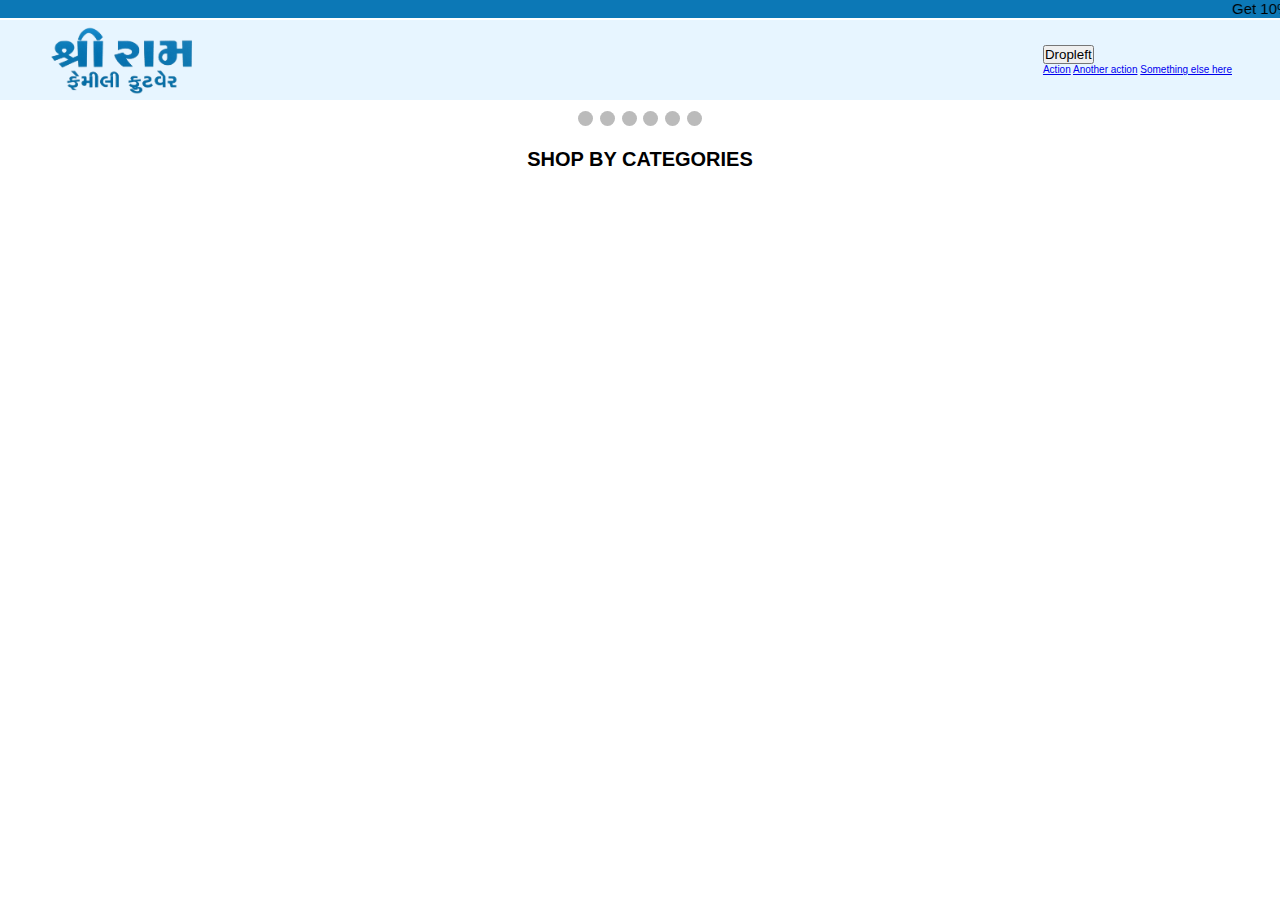
==== index.html @ 0f9f1c7d "changed folder structure" ====
<!DOCTYPE html>
<html lang="en">

<head>
  <meta charset="UTF-8">
  <meta name="viewport" content="width=device-width, initial-scale=1.0">
  <title>Shree Ram Footwere</title>

  <!-- CSS link -->
  <link rel="stylesheet" href="./index.css">

  <!-- Bootstrap link -->
  <!-- CSS -->
  <link href="https://cdn.jsdelivr.net/npm/bootstrap@5.0.2/dist/css/bootstrap.min.css" rel="stylesheet"
    integrity="sha384-EVSTQN3/azprG1Anm3QDgpJLIm9Nao0Yz1ztcQTwFspd3yD65VohhpuuCOmLASjC" crossorigin="anonymous">
  <!-- JavaScript -->
  <script src="https://cdn.jsdelivr.net/npm/bootstrap@5.0.2/dist/js/bootstrap.bundle.min.js"
    integrity="sha384-MrcW6ZMFYlzcLA8Nl+NtUVF0sA7MsXsP1UyJoMp4YLEuNSfAP+JcXn/tWtIaxVXM"
    crossorigin="anonymous" defer></script>
    <script type="module" src="https://unpkg.com/ionicons@5.5.2/dist/ionicons/ionicons.esm.js" defer></script>
    <script nomodule src="https://unpkg.com/ionicons@5.5.2/dist/ionicons/ionicons.js" defer></script>
    <script src="./index.js" defer></script>
</head>

<body>

  <!-- Nevigation bar -->

  <div class="container-fluid">
    <div class="row">
      <marquee class="marq" bgcolor="#0c78b6" direction="left" loop="">
        <P>Get 10% instant off on prepaid orders above ₹999 or 5%
          instant off on prepaid orders below ₹999</P>
      </marquee>
    </div>

    <header class="header">
      <img src="./public/home/shree ram.png" alt="logo" class="logo" />

      <!-- <nav class="navbar">
        <ul class="navbar-list">
          <li><a class="navbar-link" href="#">MEN</a></li>
          <li><a class="navbar-link" href="#">WOMEN</a></li>
          <li><a class="navbar-link" href="#">KIDS</a></li>
          <li><a class="navbar-link" href="#">BRANDS</a></li>
          <li><a class="navbar-link" href="#">ABOUT US</a></li>
          <li><a class="navbar-link" href="#">CONTECT</a></li>
        </ul>
      </nav> -->

      <!-- <div class="mobile-navbar-btn">
        <ion-icon name="menu-outline" class="mobile-nav-icon"></ion-icon>
        <ion-icon name="close-outline" class="mobile-nav-icon"></ion-icon>
      </div> -->

      <div class="btn-group dropleft">
        <button type="button" class="btn btn-secondary dropdown-toggle" data-toggle="dropdown" aria-haspopup="true" aria-expanded="false">
          Dropleft
        </button>
        <div class="dropdown-menu">
          <!-- Dropdown menu links -->
          <a class="dropdown-item" href="#">Action</a>
          <a class="dropdown-item" href="#">Another action</a>
          <a class="dropdown-item" href="#">Something else here</a>
        </div>
      </div>      
    </header>


    <!-- 

     <nav class="navbar navbar-expand-lg navbar-light bg-light" id="top">
      <div class="container-fluid">
        <a class="navbar-brand logo" href="#"><img src="./Assets/Photos/./index/logo.png" height="60" width="130"
            alt="Logo"></a>
        <button class="navbar-toggler" type="button" data-bs-toggle="collapse" data-bs-target="#navbarNavDropdown"
          aria-controls="navbarNavDropdown" aria-expanded="false" aria-label="Toggle navigation">

        </button>
        <div class="collapse navbar-collapse margin" id="navbarNavDropdown">
          <ul class="navbar-nav">
            <li class="nav-item">
              <a class="nav-link home" aria-current="page" href="#">Home</a>
            </li>
            <li class="nav-item">
              <a class="nav-link men" href="#">Men</a>
            </li>
            <li class="nav-item">
              <a class="nav-link women" href="#">Women</a>
            </li>
            <li class="nav-item dropdown">
              <a class="nav-link dropdown-toggle" href="#" id="navbarDropdownMenuLink" role="button"
                data-bs-toggle="dropdown" aria-expanded="false">
                Dropdown
              </a>
              <ul class="dropdown-menu" aria-labelledby="navbarDropdownMenuLink">
                <li><a class="dropdown-item" href="#">Action</a></li>
                <li><a class="dropdown-item" href="#">Another action</a></li>
                <li><a class="dropdown-item" href="#">Something else here</a></li>
              </ul>
            </li>
          </ul>
        </div>
      </div>
    </nav>  -->

    <!-- ======================================== 
        Our Main Hero Section Start  
  ========================================  -->

    <div class="slideshow-container-fluid">

      <div class="mySlides">
        <div class="numbertext">1 / 6</div>
        <img src="./public/home/hero 1.jpeg" style="width:100%">
      </div>

      <div class="mySlides">
        <div class="numbertext">2 / 6</div>
        <img src="./public/home/hero 2.jpeg" style="width:100%">
      </div>

      <div class="mySlides">
        <div class="numbertext">3 / 6</div>
        <img src="./public/home/hero 4.jpeg" style="width:100%">
      </div>

      <div class="mySlides">
        <div class="numbertext">4 / 6</div>
        <img src="./public/home/hero 3.jpeg" style="width:100%">
      </div>

      <div class="mySlides">
        <div class="numbertext">5 / 6</div>
        <img src="./public/home/ 5.jpeg" style="width:100%">
      </div>

      <div class="mySlides">
        <div class="numbertext">6 / 6</div>
        <img src="./public/home/hero 6.jpeg" style="width:100%">
      </div>

    </div>
    <br>

    <div style="text-align:center">
      <span class="dot"></span>
      <span class="dot"></span>
      <span class="dot"></span>
      <span class="dot"></span>
      <span class="dot"></span>
      <span class="dot"></span>
    </div>

    <!-- 
      <div class="container-fluid">
        <div class="row">
          <img src="./public/home/hero 1.jpeg" alt="">
      </div>
    </div> -->


    <!-- shop by catagarys -->

    <div class="row catagarys">
      <h1><b>SHOP BY CATEGORIES</b></h1>
    </div>

    <!-- product card -->

  <!-- ======================================== 
        Our JavaScript Section Start  
  ========================================  -->

</body>

</html>
---- index.css ----
* {
    margin: 0;
    padding: 0;
}

.marq {
    font-size: 1.5rem;
    padding: -0.1rem;
}

/* view rawindex.html hosted with ❤ by GitHub */

/* Here is the complete style.css file Source Code */

@import url("https://fonts.googleapis.com/css2?family=Libre+Baskerville&family=PT+Sans:ital,wght@0,400;0,700;1,400;1,700&family=Work+Sans:wght@400;500;600;700&display=swap");

* {
    padding: 0;
    margin: 0;
    box-sizing: border-box;
    font-family: "Work Sans", sans-serif;
}

html {
    font-size: 62.5%;
    /* 1rem = 10px */
    overflow-x: hidden;
}

body {
    overflow-x: hidden;
}

.header {
    padding: 0 4.8rem;
    height: 8rem;
    display: flex;
    justify-content: space-between;
    align-items: center;
    background-color: #e7f5ff;
}

.header .logo {
    height: 7rem;
}

.dropdown-button {
    color: black;
    background-color: #0c78b6;
}

.navbar-list {
    width: 100vw;
    display: flex;
    
    list-style: none;
}

.navbar-link:link,
.navbar-link:visited {
    display: inline-block;
    text-transform: uppercase;
    text-decoration: none;
    font-size: 1.5rem;
    font-weight: 500;
    color: #212529;
    transition: all 0.3s;
}

.navbar-link:hover,
.navbar-link:active {
    color: #0c78b6;
}

.mobile-navbar-btn {
    display: none;
    background: transparent;
    cursor: pointer;
}

.mobile-nav-icon {
    width: 4rem;
    height: 4rem;
    color: #212529;
}

.mobile-nav-icon[name="close-outline"] {
    display: none;
}

/* ===========================================
Responsive Codes 
======================================= */

/* 980px  */
@media (max-width: 62em) {
    .mobile-navbar-btn {
        display: block;
        z-index: 999;
        border: 3px solid #212529;
        color: #212529;
    }

    .header {
        position: relative;
    }

    .header .logo {
        width: 40%;
    }

    .navbar {
        /* display: none; */
        width: 100%;
        height: 100vh;
        background: #e7f5ff;
        position: absolute;
        top: 0;
        left: 0;

        display: flex;
        justify-content: center;
        align-items: center;

        /* to get the tranisition  */
        transform: translateX(100%);
        transition: all 0.5s linear;

        opacity: 0;
        visibility: hidden;
        pointer-events: none;
    }

    .navbar-list {
        flex-direction: column;
        align-items: center;
    }

    .active .navbar {
        transform: translateX(0);
        opacity: 1;
        visibility: visible;
        pointer-events: auto;
    }

    .active .mobile-navbar-btn .mobile-nav-icon[name="close-outline"] {
        display: block;
    }

    .active .mobile-navbar-btn .mobile-nav-icon[name="menu-outline"] {
        display: none;
    }
}


/* Below 560px  */
@media (max-width: 35em) {
    .header {
        padding: 0 2.4rem;
    }

    .header .logo {
        width: 60%;
    }
}


/* Hero section start */

* {
    box-sizing: border-box;
}

body {
    font-family: Verdana, sans-serif;
}

.mySlides {
    display: none
    ;
}

img {
    vertical-align: middle;
}

/* Slideshow container */
.slideshow-container {
    max-width: 1000px;
    position: relative;
    margin: auto;
}

/* Caption text */
.text {
    color: #f2f2f2;
    font-size: 15px;
    padding: 8px 12px;
    position: absolute;
    bottom: 8px;
    width: 100%;
    text-align: center;
}

/* Number text (1/3 etc) */
.numbertext {
    color: #0c78b6;
    font-size: 12px;
    padding: 8px 12px;
    position: absolute;
    top: 0;
}

/* The dots/bullets/indicators */
.dot {
    height: 15px;
    width: 15px;
    margin: 0 2px;
    background-color: #bbb;
    border-radius: 50%;
    display: inline-block;
    transition: background-color 0.6s ease;
}

.active {
    background-color: #717171;
}

/* Fading animation */
.fade {
    animation-name: fade;
    animation-duration: 1.5s;
}

@keyframes fade {
    from {
        opacity: .4
    }

    to {
        opacity: 1
    }
}

/* On smaller screens, decrease text size */
@media only screen and (max-width: 300px) {
    .text {
        font-size: 11px
    }
}

/* catagarys */

.catagarys {
    text-align: center;
    /* margin: 3rem; */
    padding: 2rem;
}

/* catagarys name */

.catagaryss {
    display: flex;
    gap: 5rem;
    font-size: 1.8rem;
    justify-content: center;
    /* text-align: center; */
    margin: 1rem;
}

.catagarys-name {
    border-bottom: 1.5px solid black;
}

.catagarys-name a {
    text-decoration: none;
    color: black;
}

:hover.catagarys-name {
    border-bottom: 1.5px solid #0c78b6;
    transition-duration: 0.3s;
}

:hover.catagarys-name a {
    text-decoration: none;
    color: #0c78b6;
    transition-duration: 0.3s;
}

/* prodect list */

.product-card {
    border: 1px solid #ccc;
    border-radius: 5px;
    padding: 15px;
    margin-bottom: 20px;
    /* width: 50%; */
}

.product-img {
    width: 100%;
    height: auto;
}

.product-title {
    font-weight: bold;
    margin-top: 10px;
}

.product-price {
    color: green;
    font-size: 18px;
    font-weight: bold;
    margin-top: 10px;
}
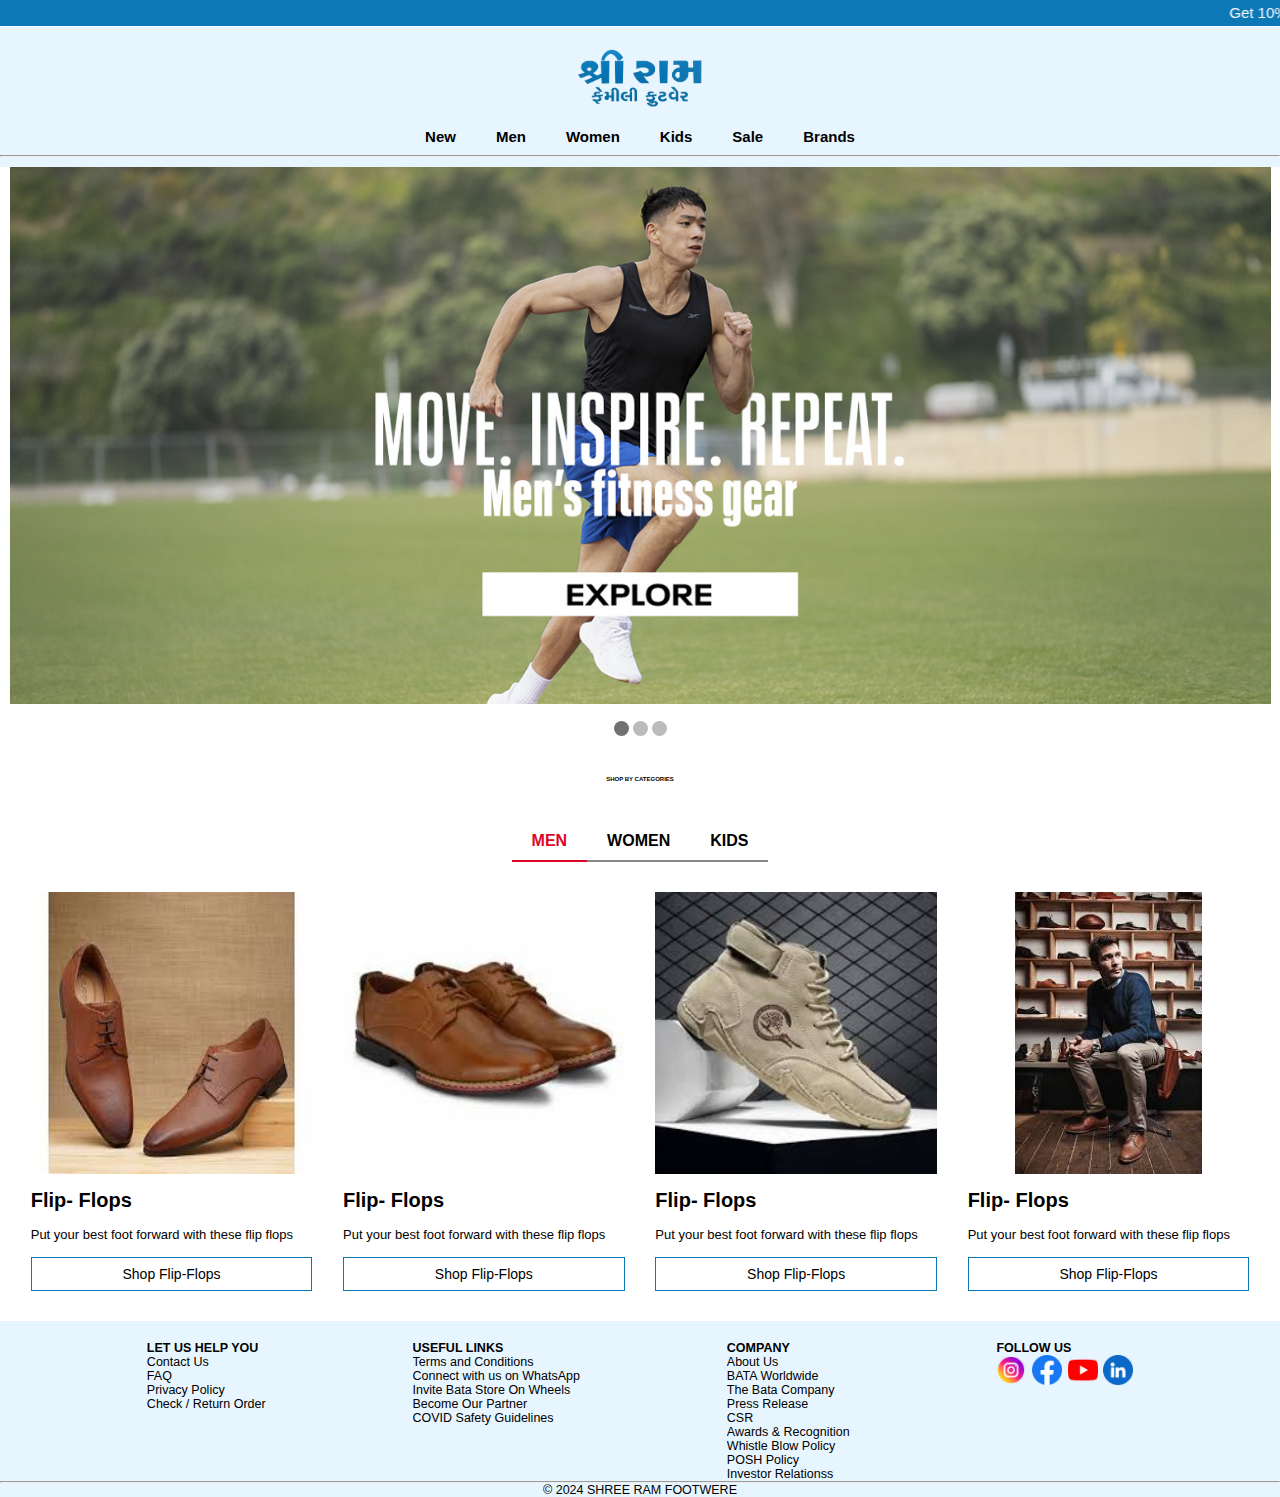
==== commit 14d4721c: "products by category cards done" ====
--- a/index.html
+++ b/index.html
@@ -6,171 +6,170 @@
   <meta name="viewport" content="width=device-width, initial-scale=1.0">
   <title>Shree Ram Footwere</title>
 
-  <!-- CSS link -->
-  <link rel="stylesheet" href="./index.css">
-
-  <!-- Bootstrap link -->
-  <!-- CSS -->
   <link href="https://cdn.jsdelivr.net/npm/bootstrap@5.0.2/dist/css/bootstrap.min.css" rel="stylesheet"
     integrity="sha384-EVSTQN3/azprG1Anm3QDgpJLIm9Nao0Yz1ztcQTwFspd3yD65VohhpuuCOmLASjC" crossorigin="anonymous">
-  <!-- JavaScript -->
+  <link rel="stylesheet" href="./styles/index.css">
+  <link rel="stylesheet" href="./styles/cards.css">
+  <link rel="stylesheet" href="./styles/footer.css">
+
   <script src="https://cdn.jsdelivr.net/npm/bootstrap@5.0.2/dist/js/bootstrap.bundle.min.js"
-    integrity="sha384-MrcW6ZMFYlzcLA8Nl+NtUVF0sA7MsXsP1UyJoMp4YLEuNSfAP+JcXn/tWtIaxVXM"
-    crossorigin="anonymous" defer></script>
-    <script type="module" src="https://unpkg.com/ionicons@5.5.2/dist/ionicons/ionicons.esm.js" defer></script>
-    <script nomodule src="https://unpkg.com/ionicons@5.5.2/dist/ionicons/ionicons.js" defer></script>
-    <script src="./index.js" defer></script>
+    integrity="sha384-MrcW6ZMFYlzcLA8Nl+NtUVF0sA7MsXsP1UyJoMp4YLEuNSfAP+JcXn/tWtIaxVXM" crossorigin="anonymous"
+    defer></script>
+
+  <script src="./scripts/index.js" defer></script>
+  <script src="./scripts/cards.js" defer></script>
+  <script src="./scripts/footer.js" defer></script>
 </head>
 
 <body>
 
-  <!-- Nevigation bar -->
-
   <div class="container-fluid">
     <div class="row">
-      <marquee class="marq" bgcolor="#0c78b6" direction="left" loop="">
-        <P>Get 10% instant off on prepaid orders above ₹999 or 5%
-          instant off on prepaid orders below ₹999</P>
+      <marquee class="marq" direction="left">Get 10% instant off on prepaid orders above ₹999 or 5%
+        instant off on prepaid orders below ₹999
       </marquee>
     </div>
 
-    <header class="header">
-      <img src="./public/home/shree ram.png" alt="logo" class="logo" />
-
-      <!-- <nav class="navbar">
-        <ul class="navbar-list">
-          <li><a class="navbar-link" href="#">MEN</a></li>
-          <li><a class="navbar-link" href="#">WOMEN</a></li>
-          <li><a class="navbar-link" href="#">KIDS</a></li>
-          <li><a class="navbar-link" href="#">BRANDS</a></li>
-          <li><a class="navbar-link" href="#">ABOUT US</a></li>
-          <li><a class="navbar-link" href="#">CONTECT</a></li>
-        </ul>
-      </nav> -->
-
-      <!-- <div class="mobile-navbar-btn">
-        <ion-icon name="menu-outline" class="mobile-nav-icon"></ion-icon>
-        <ion-icon name="close-outline" class="mobile-nav-icon"></ion-icon>
-      </div> -->
-
-      <div class="btn-group dropleft">
-        <button type="button" class="btn btn-secondary dropdown-toggle" data-toggle="dropdown" aria-haspopup="true" aria-expanded="false">
-          Dropleft
-        </button>
-        <div class="dropdown-menu">
-          <!-- Dropdown menu links -->
-          <a class="dropdown-item" href="#">Action</a>
-          <a class="dropdown-item" href="#">Another action</a>
-          <a class="dropdown-item" href="#">Something else here</a>
-        </div>
-      </div>      
+    <header>
+      <img src="./public/home/shree ram.png" alt="" class="logo" />
+      <nav class="navbar">
+        <span id="new-dropdown" class="nav-btn nav-new" onmouseover="showDropdown(this)"
+          onmouseout="hideDropdown()">New</span>
+        <span id="men-dropdown" class="nav-btn nav-men" onmouseover="showDropdown(this)"
+          onmouseout="hideDropdown()">Men</span>
+        <span id="women-dropdown" class="nav-btn nav-women" onmouseover="showDropdown(this)"
+          onmouseout="hideDropdown()">Women</span>
+        <span id="kids-dropdown" class="nav-btn nav-kids" onmouseover="showDropdown(this)"
+          onmouseout="hideDropdown()">Kids</span>
+        <span id="sale-dropdown" class="nav-btn nav-sale" onmouseover="showDropdown(this)"
+          onmouseout="hideDropdown()">Sale</span>
+        <span id="brands-dropdown" class="nav-btn nav-brands" onmouseover="showDropdown(this)"
+          onmouseout="hideDropdown()">Brands</span>
+      </nav>
+      <hr class="line-break1">
+      <div class="open-dropdown"></div>
     </header>
 
+    <div class="slideshow-container">
 
-    <!-- 
-
-     <nav class="navbar navbar-expand-lg navbar-light bg-light" id="top">
-      <div class="container-fluid">
-        <a class="navbar-brand logo" href="#"><img src="./Assets/Photos/./index/logo.png" height="60" width="130"
-            alt="Logo"></a>
-        <button class="navbar-toggler" type="button" data-bs-toggle="collapse" data-bs-target="#navbarNavDropdown"
-          aria-controls="navbarNavDropdown" aria-expanded="false" aria-label="Toggle navigation">
-
-        </button>
-        <div class="collapse navbar-collapse margin" id="navbarNavDropdown">
-          <ul class="navbar-nav">
-            <li class="nav-item">
-              <a class="nav-link home" aria-current="page" href="#">Home</a>
-            </li>
-            <li class="nav-item">
-              <a class="nav-link men" href="#">Men</a>
-            </li>
-            <li class="nav-item">
-              <a class="nav-link women" href="#">Women</a>
-            </li>
-            <li class="nav-item dropdown">
-              <a class="nav-link dropdown-toggle" href="#" id="navbarDropdownMenuLink" role="button"
-                data-bs-toggle="dropdown" aria-expanded="false">
-                Dropdown
-              </a>
-              <ul class="dropdown-menu" aria-labelledby="navbarDropdownMenuLink">
-                <li><a class="dropdown-item" href="#">Action</a></li>
-                <li><a class="dropdown-item" href="#">Another action</a></li>
-                <li><a class="dropdown-item" href="#">Something else here</a></li>
-              </ul>
-            </li>
-          </ul>
-        </div>
-      </div>
-    </nav>  -->
-
-    <!-- ======================================== 
-        Our Main Hero Section Start  
-  ========================================  -->
-
-    <div class="slideshow-container-fluid">
-
-      <div class="mySlides">
-        <div class="numbertext">1 / 6</div>
-        <img src="./public/home/hero 1.jpeg" style="width:100%">
+      <div class="mySlides fade">
+        <img class="slideshow-img" src="./public/home/hero 1.jpeg">
       </div>
 
-      <div class="mySlides">
-        <div class="numbertext">2 / 6</div>
-        <img src="./public/home/hero 2.jpeg" style="width:100%">
+      <div class="mySlides fade">
+        <img class="slideshow-img" src="./public/home/hero 2.jpeg">
       </div>
 
-      <div class="mySlides">
-        <div class="numbertext">3 / 6</div>
-        <img src="./public/home/hero 4.jpeg" style="width:100%">
-      </div>
-
-      <div class="mySlides">
-        <div class="numbertext">4 / 6</div>
-        <img src="./public/home/hero 3.jpeg" style="width:100%">
-      </div>
-
-      <div class="mySlides">
-        <div class="numbertext">5 / 6</div>
-        <img src="./public/home/ 5.jpeg" style="width:100%">
-      </div>
-
-      <div class="mySlides">
-        <div class="numbertext">6 / 6</div>
-        <img src="./public/home/hero 6.jpeg" style="width:100%">
+      <div class="mySlides fade">
+        <img class="slideshow-img" src="./public/home/hero 3.jpeg">
       </div>
 
     </div>
     <br>
 
-    <div style="text-align:center">
-      <span class="dot"></span>
-      <span class="dot"></span>
-      <span class="dot"></span>
+    <div class="slideshow-dots">
       <span class="dot"></span>
       <span class="dot"></span>
       <span class="dot"></span>
     </div>
 
-    <!-- 
-      <div class="container-fluid">
-        <div class="row">
-          <img src="./public/home/hero 1.jpeg" alt="">
-      </div>
-    </div> -->
-
-
-    <!-- shop by catagarys -->
-
-    <div class="row catagarys">
-      <h1><b>SHOP BY CATEGORIES</b></h1>
+    <h1 class="row shop-by-categories">
+      SHOP BY CATEGORIES
+    </h1>
+    <div>
+      <section class="category-column-group">
+        <h3 id="men-btn" class="category-column-btn men-button" onclick="showDropdownCards(this)">MEN</h3>
+        <h3 id="women-btn" class="category-column-btn women-button" onclick="showDropdownCards(this)">WOMEN</h3>
+        <h3 id="kids-btn" class="category-column-btn kids-button" onclick="showDropdownCards(this)">KIDS</h3>
+      </section>
+      <section class="product-image-section">
+        <div class="product-image-group">
+          <div class="product-card">
+            <div class="product-card-image"><img id="card-img1" src="./public/men/download.jpeg" alt=""></div>
+            <div>
+              <h3 id="card-title1" class="product-card-title">Flip- Flops</h3>
+              <p id="card-description1" class="product-card-description">Put your best foot forward with these flip flops</p>
+              <p id="card-button1" class="product-card-button">Shop Flip-Flops</p>
+            </div>
+          </div>
+          <div class="product-card">
+            <div class="product-card-image"><img id="card-img2" src="./public/men/images (1).jpeg" alt="">
+            </div>
+            <div>
+              <h3 id="card-title2" class="product-card-title">Flip- Flops</h3>
+              <p id="card-description2" class="product-card-description">Put your best foot forward with these flip flops</p>
+              <p id="card-button2" class="product-card-button">Shop Flip-Flops</p>
+            </div>
+          </div>
+          <div class="product-card">
+            <div class="product-card-image"><img id="card-img3" src="./public/men/images (4).jpeg" alt=""></div>
+            <div>
+              <h3 id="card-title3" class="product-card-title">Flip- Flops</h3>
+              <p id="card-description3" class="product-card-description">Put your best foot forward with these flip flops</p>
+              <p id="card-button3" class="product-card-button">Shop Flip-Flops</p>
+            </div>
+          </div>
+          <div class="product-card">
+            <div class="product-card-image"><img id="card-img4" src="./public/men/images (6).jpeg" alt=""></div>
+            <div>
+              <h3 id="card-title4" class="product-card-title">Flip- Flops</h3>
+              <p id="card-description4" class="product-card-description">Put your best foot forward with these flip flops</p>
+              <p id="card-button4" class="product-card-button">Shop Flip-Flops</p>
+            </div>
+          </div>
+        </div>
+      </section>
     </div>
 
-    <!-- product card -->
+    <footer>
+      <div class="footer1">
+        <div class="footer-column">
+          <p class="footer-column-title">LET US HELP YOU</p>
+          <p>Contact Us</p>
+          <p>FAQ</p>
+          <p>Privacy Policy</p>
+          <p>Check / Return Order</p>
+        </div>
 
-  <!-- ======================================== 
-        Our JavaScript Section Start  
-  ========================================  -->
+        <div class="footer-column">
+          <p class="footer-column-title">USEFUL LINKS
+          <p>Terms and Conditions</p>
+          <p>Connect with us on WhatsApp</p>
+          <p>Invite Bata Store On Wheels</p>
+          <p>Become Our Partner</p>
+          <p>COVID Safety Guidelines</p>
+        </div>
+
+        <div class="footer-column">
+          <p class="footer-column-title">COMPANY</p>
+          <p>About Us</p>
+          <p>BATA Worldwide</p>
+          <p>The Bata Company</p>
+          <p>Press Release</p>
+          <p>CSR</p>
+          <p>Awards & Recognition</p>
+          <p>Whistle Blow Policy</p>
+          <p>POSH Policy</p>
+          <p>Investor Relationss</p>
+        </div>
+
+        <div class="footer-column">
+          <p class="footer-column-title">FOLLOW US</p>
+          <img class="social-media-icons" src="./public/home/instagram.png" alt="">
+          <img class="social-media-icons" src="./public/home/facebook.png" alt="">
+          <img class="social-media-icons" src="./public/home/youtube.png" alt="">
+          <img class="social-media-icons" src="./public/home/linkedin.png" alt="">
+        </div>
+      </div>
+
+      <hr>
+
+      <div class="footer2">
+        <p>© 2024 SHREE RAM FOOTWERE</p>
+      </div>
+
+    </footer>
+  </div>
 
 </body>
 
--- a/styles/index.css
+++ b/styles/index.css
@@ -0,0 +1,168 @@
+* {
+  margin: 0;
+  padding: 0;
+  box-sizing: border-box;
+  font-family: 'Work Sans', Verdana, sans-serif;
+  font-size: 62.5%;
+  overflow-x: hidden;
+}
+
+.marq {
+  background-color: #0c78b6;
+  color: white;
+  font-size: 1.5rem;
+  padding: 4px 0;
+}
+
+header {
+  display: flex;
+  flex-direction: column;
+  align-items: center;
+  background-color: #e7f5ff;
+  padding: 1rem 0;
+}
+
+.logo {
+  width: 13rem;
+  margin: 1rem 0;
+}
+
+.logo:hover {
+  cursor: pointer;
+}
+
+.navbar {
+  display: flex;
+  justify-content: center;
+  padding: 1rem 0;
+}
+
+.nav-btn {
+  padding: 0 2rem;
+  font-size: 1.5rem;
+  font-weight: bold;
+}
+
+.nav-btn:hover {
+  cursor: pointer;
+  text-decoration: underline solid #0c78b6 2px;
+}
+
+.line-break1 {
+  width: 100%;
+}
+
+.open-dropdown {
+  display: none;
+  justify-content: space-evenly;
+  width: 100%;
+  margin: 1.5rem 0;
+}
+
+.dropdown-list {
+  display: flex;
+  flex-direction: column;
+  color: #1c1c1c;
+}
+
+.dropdown-list-title {
+  font-size: 1.5rem;
+  font-weight: bold;
+}
+
+.dropdown-list-items {
+  display: flex;
+  flex-direction: column;
+  margin: 5px 0;
+}
+
+.dropdown-list-item {
+  font-size: 1.2rem;
+  padding: 5px 0;
+}
+
+.dropdown-list-item:hover {
+  cursor: pointer;
+}
+
+/* 980px  */
+@media (max-width: 62em) {
+  .mobile-navbar-btn {
+    display: block;
+    z-index: 999;
+    border: 3px solid #212529;
+    color: #212529;
+  }
+
+  .header {
+    position: relative;
+  }
+
+  .header .logo {
+    width: 40%;
+  }
+
+  .navbar {
+    /* display: none; */
+    width: 100%;
+    height: 100vh;
+    background: #e7f5ff;
+    position: absolute;
+    top: 0;
+    left: 0;
+
+    display: flex;
+    justify-content: center;
+    align-items: center;
+
+    /* to get the tranisition  */
+    transform: translateX(100%);
+    transition: all 0.5s linear;
+
+    opacity: 0;
+    visibility: hidden;
+    pointer-events: none;
+  }
+
+  .navbar-list {
+    flex-direction: column;
+    align-items: center;
+  }
+
+  .active .navbar {
+    transform: translateX(0);
+    opacity: 1;
+    visibility: visible;
+    pointer-events: auto;
+  }
+
+  .active .mobile-navbar-btn .mobile-nav-icon[name='close-outline'] {
+    display: block;
+  }
+
+  .active .mobile-navbar-btn .mobile-nav-icon[name='menu-outline'] {
+    display: none;
+  }
+}
+
+/* Below 560px  */
+@media (max-width: 35em) {
+  .header {
+    padding: 0 2.4rem;
+  }
+
+  .header .logo {
+    width: 60%;
+  }
+}
+
+.mySlides {
+  display: none;
+}
+
+/* On smaller screens, decrease text size */
+@media only screen and (max-width: 300px) {
+  .text {
+    font-size: 11px;
+  }
+}
--- a/styles/cards.css
+++ b/styles/cards.css
@@ -0,0 +1,74 @@
+.shop-by-categories {
+  display: flex;
+  justify-content: center;
+  font-weight: bold;
+  margin: 4rem 0;
+}
+
+.category-column-group {
+  display: flex;
+  justify-content: center;
+}
+
+.category-column-btn {
+  padding: 1rem 2rem;
+  font-size: 1.6rem;
+  border-bottom: 2px solid #878787;
+}
+
+.category-column-btn:hover {
+  cursor: pointer;
+}
+
+.men-button {
+  color: #de0428;
+  border-bottom: 2px solid #de0428;
+}
+
+.product-image-section {
+  padding: 3rem 0;
+}
+
+.product-image-group {
+  display: flex;
+  justify-content: space-evenly;
+}
+
+.product-card {
+  width: 22vw;
+  display: flex;
+  flex-direction: column;
+}
+
+.product-card-image {
+  width: 22vw;
+  height: 22vw;
+  display: flex;
+  justify-content: center;
+}
+
+.product-card-title {
+  margin: 1.5rem 0;
+  font-size: 2rem;
+  font-weight: bold;
+}
+
+.product-card-description {
+  margin-bottom: 1.5rem;
+  font-size: 1.3rem;
+}
+
+.product-card-button {
+  border: 1px solid #0c78b6;
+  font-size: 1.4rem;
+  padding: 0.8rem 0;
+  display: flex;
+  justify-content: center;
+  transition-duration: 0.4s;
+}
+
+.product-card-button:hover {
+  cursor: pointer;
+  background-color: #0c78b6;
+  color: white;
+}
--- a/styles/footer.css
+++ b/styles/footer.css
@@ -0,0 +1,84 @@
+.mySlides {
+  display: none;
+}
+
+.slideshow-img {
+  width: 100vw;
+}
+
+/* Slideshow container */
+.slideshow-container {
+  max-width: 100%;
+  position: relative;
+  margin: auto;
+}
+
+.slideshow-dots {
+  display: flex;
+  justify-content: center;
+  margin: 1rem 0;
+}
+
+.dot {
+  height: 15px;
+  width: 15px;
+  margin: 0 2px;
+  background-color: #bbb;
+  border-radius: 50%;
+  display: inline-block;
+  transition: background-color 0.6s ease;
+}
+
+.active {
+  background-color: #717171;
+}
+
+/* Fading animation */
+.fade {
+  animation-name: fade;
+  animation-duration: 1.5s;
+}
+
+@keyframes fade {
+  from {
+    opacity: 0.4;
+  }
+  to {
+    opacity: 1;
+  }
+}
+
+/* On smaller screens, decrease text size */
+@media only screen and (max-width: 300px) {
+  .text {
+    font-size: 11px;
+  }
+}
+
+footer {
+  background-color: #e7f5ff;
+}
+
+.footer1 {
+  display: flex;
+  justify-content: space-evenly;
+  padding-top: 2rem;
+}
+
+.footer2 {
+  display: flex;
+  justify-content: center;
+  font-size: 2rem;
+}
+
+.footer-column {
+  font-size: 2rem;
+}
+
+.footer-column-title {
+  font-weight: bold;
+}
+
+.social-media-icons {
+  width: 30px;
+}
